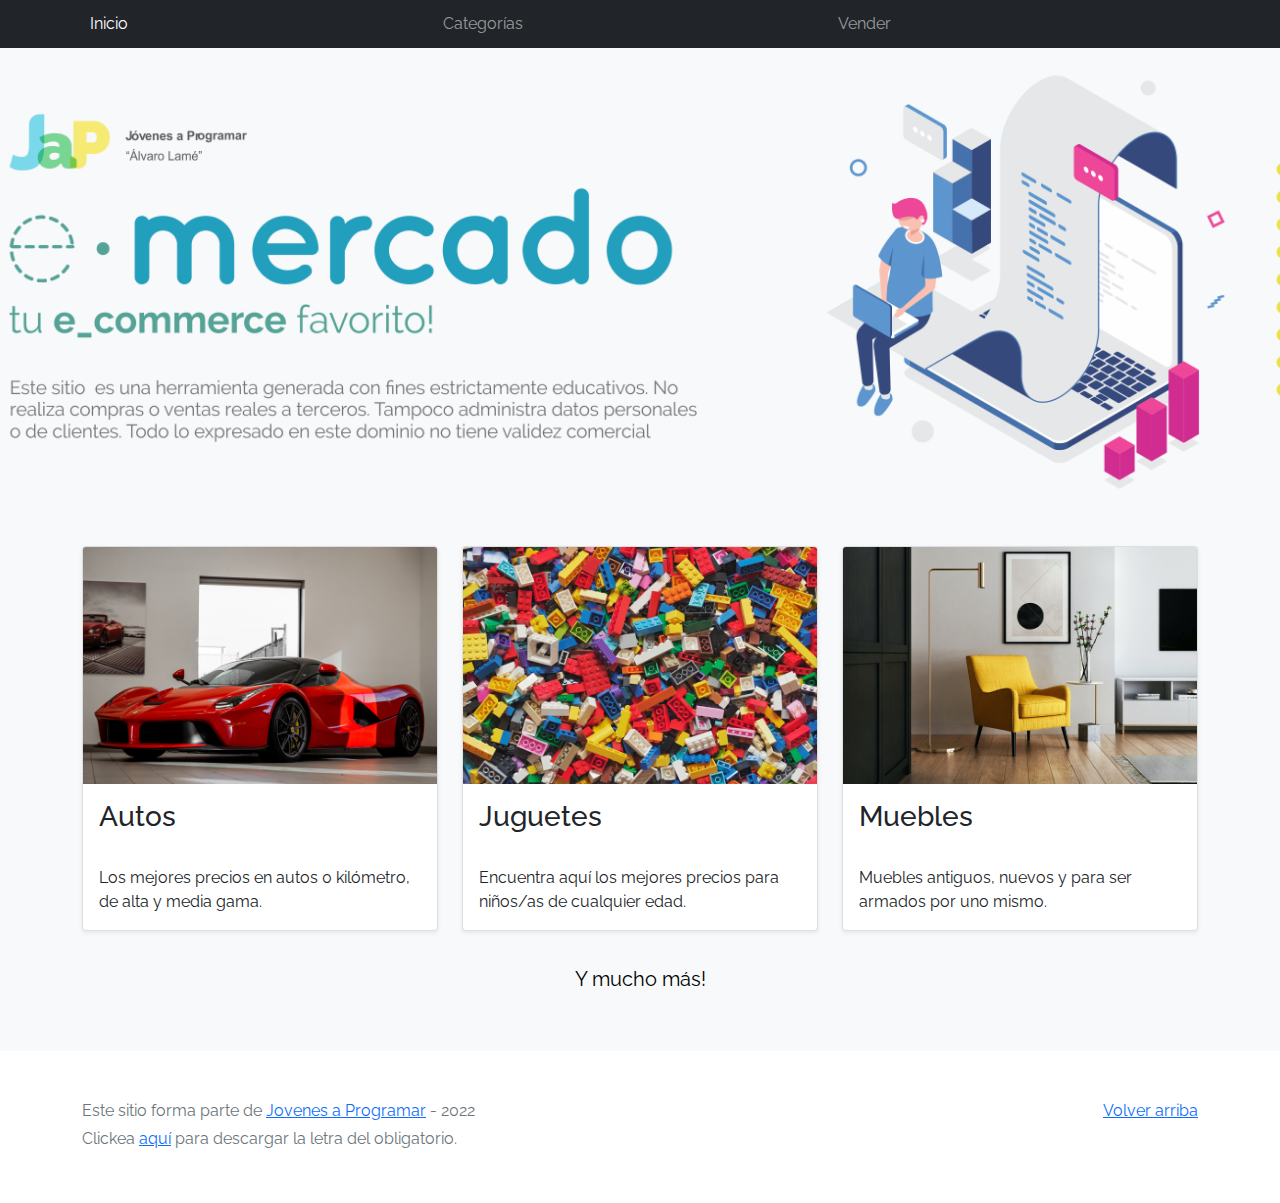
==== index.html @ 9461233b "# Proyecto_JAP_2022" ====
<!DOCTYPE html>
<html lang="es">

<head>
  <meta http-equiv="Content-Type" content="text/html; charset=UTF-8">
  <meta name="viewport" content="width=device-width, initial-scale=1, shrink-to-fit=no">
  <title>eMercado - Todo lo que busques está aquí</title>

  <link href="https://fonts.googleapis.com/css?family=Raleway:300,300i,400,400i,700,700i,900,900i" rel="stylesheet">
  <link href="css/bootstrap.min.css" rel="stylesheet">
  <link href="css/styles.css" rel="stylesheet">
</head>

<body>
  <nav class="navbar navbar-expand-lg navbar-dark bg-dark p-1">
    <div class="container">
      <button class="navbar-toggler" type="button" data-bs-toggle="collapse" data-bs-target="#navbarNav"
        aria-controls="navbarNav" aria-expanded="false" aria-label="Toggle navigation">
        <span class="navbar-toggler-icon"></span>
      </button>
      <div class="collapse navbar-collapse" id="navbarNav">
        <ul class="navbar-nav w-100 justify-content-between">
          <li class="nav-item">
            <a class="nav-link active" href="index.html">Inicio</a>
          </li>
          <li class="nav-item">
            <a class="nav-link" href="categories.html">Categorías</a>
          </li>
          <li class="nav-item">
            <a class="nav-link" href="sell.html">Vender</a>
          </li>
          <li class="nav-item">
          </li>
        </ul>
      </div>
    </div>
  </nav>
  <main>
    <div class="jumbotron text-center"></div>
    <div class="album py-5 bg-light">
      <div class="container">
        <div class="row">
          <div class="col-md-4">
            <div class="card mb-4 shadow-sm custom-card cursor-active" id="autos">
              <img class="bd-placeholder-img card-img-top" src="img/cars_index.jpg"
                alt="Imgagen representativa de la categoría 'Autos'">
              <h3 class="m-3">Autos</h3>
              <div class="card-body">
                <p class="card-text">Los mejores precios en autos 0 kilómetro, de alta y media gama.</p>
              </div>
            </div>
          </div>
          <div class="col-md-4">
            <div class="card mb-4 shadow-sm custom-card cursor-active" id="juguetes">
              <img class="bd-placeholder-img card-img-top" src="img/toys_index.jpg"
                alt="Imgagen representativa de la categoría 'Juguetes'">
              <h3 class="m-3">Juguetes</h3>
              <div class="card-body">
                <p class="card-text">Encuentra aquí los mejores precios para niños/as de cualquier edad.</p>
              </div>
            </div>
          </div>
          <div class="col-md-4">
            <div class="card mb-4 shadow-sm custom-card cursor-active" id="muebles">
              <img class="bd-placeholder-img card-img-top" src="img/furniture_index.jpg"
                alt="Imgagen representativa de la categoría 'Muebles'">
              <h3 class="m-3">Muebles</h3>
              <div class="card-body">
                <p class="card-text">Muebles antiguos, nuevos y para ser armados por uno mismo.</p>
              </div>
            </div>
          </div>
        </div>
        <div class="row">
          <a class="btn btn-light btn-lg btn-block" href="categories.html">Y mucho más!</a>
        </div>
      </div>
    </div>
  </main>
  <footer class="text-muted">
    <div class="container">
      <p class="float-end">
        <a href="#">Volver arriba</a>
      </p>
      <p>Este sitio forma parte de <a href="https://jovenesaprogramar.edu.uy/" target="_blank">Jovenes a Programar</a> -
        2022</p>
      <p>Clickea <a target="_blank" href="Letra.pdf">aquí</a> para descargar la letra del obligatorio.</p>
    </div>
  </footer>
  <script src="js/bootstrap.bundle.min.js"></script>
  <script src="js/index.js"></script>
  <script src="js/init.js"></script>
</body>

</html>
---- css/styles.css ----
.jumbotron,
.card-body,
.container,
.site-header {
  font-family: 'Raleway', serif !important;
}

.jumbotron .display-4 {
  font-weight: bold;
}

nav a {
  text-decoration: none;
}

.bd-placeholder-img {
  font-size: 1.125rem;
  text-anchor: middle;
  -webkit-user-select: none;
  -moz-user-select: none;
  -ms-user-select: none;
  user-select: none;
}

@media (min-width: 768px) {
  .bd-placeholder-img-lg {
    font-size: 3.5rem;
  }
}

.jumbotron {
  height: 50vh;
  padding: 5em inherit;
  margin-bottom: 0;
  background-color: #53C0FB;
  background: url('../img/cover_back.png');
  background-size: cover;
  background-position: center;
  background-repeat: no-repeat;
  color: black;
  font-weight: bold;
}

@media (min-width: 768px) {
  .jumbotron {
    padding-top: 6rem;
    padding-bottom: 6rem;
  }
}

.jumbotron p:last-child {
  margin-bottom: 0;
}

.jumbotron-heading {
  font-weight: 300;
}

.jumbotron .container {
  max-width: 40rem;
  background-color: rgba(255, 255, 255, 0.5);
  border-radius: 10px;
  text-shadow: 1px 1px 2px grey;
}

.jumbotron .lead {
  font-size: 38px;
}

footer {
  padding-top: 3rem;
  padding-bottom: 3rem;
}

footer p {
  margin-bottom: .25rem;
}

.site-header a {
  color: white;
  transition: ease-in-out color .15s;
}

.site-header .dropdown-menu a {
  color: black;
}

.dropzone {
  border: 2px dashed #0087F7;
  border-radius: 5px;
  background: white;
}

.img-fit {
  max-height: 100%;
}

.alert {
  position: fixed;
  top: 80px;
  width: 50%;
  left: 50%;
  transform: translate(-50%, 0);
}

.lds-ring {
  display: inline-block;
  position: relative;
  width: 64px;
  height: 64px;
  top: 50%;
  left: 50%;
}

.cursor-active {
  cursor: pointer;
}

.left {
  float: left;
  padding: 4px;
  background-color: rgba(255, 255, 255, 0.5);
}

.lds-ring div {
  box-sizing: border-box;
  display: block;
  position: absolute;
  width: 51px;
  height: 51px;
  margin: 6px;
  border: 6px solid #fff;
  border-radius: 50%;
  animation: lds-ring 1.2s cubic-bezier(0.5, 0, 0.5, 1) infinite;
  border-color: #fff transparent transparent transparent;
}

.lds-ring div:nth-child(1) {
  animation-delay: -0.45s;
}

.lds-ring div:nth-child(2) {
  animation-delay: -0.3s;
}

.lds-ring div:nth-child(3) {
  animation-delay: -0.15s;
}

@keyframes lds-ring {
  0% {
    transform: rotate(0deg);
  }

  100% {
    transform: rotate(360deg);
  }
}

.signin {
  width: 100%;
  max-width: 330px;
  padding: 15px;
  margin: auto;
}

#spinner-wrapper {
  position: fixed;
  background-color: rgba(0, 0, 0, 0.5);
  width: 100%;
  height: 100%;
  top: 0;
  left: 0;
  z-index: 1021;
  display: none;
}

main {
  min-height: calc(100vh - 210px);
}

a.custom-card,
a.custom-card:hover {
  color: inherit;
  text-decoration: inherit;
}

.checked {
  color: orange;
}
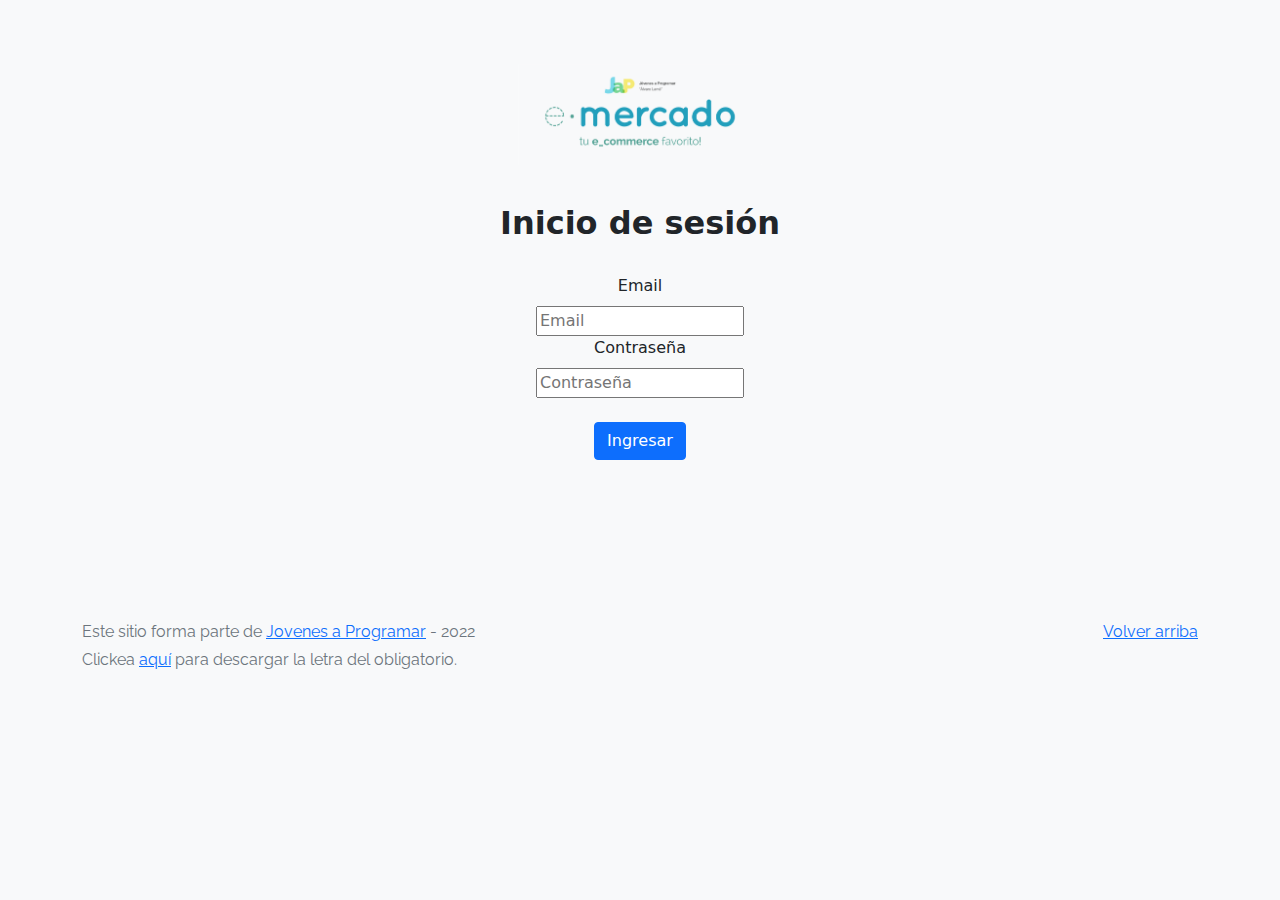
==== commit 19d0ec06: "Entregable 1" ====
--- a/index.html
+++ b/index.html
@@ -28,6 +28,9 @@
           </li>
           <li class="nav-item">
             <a class="nav-link" href="sell.html">Vender</a>
+          </li>
+          <li class="nav-item">
+            <a class="nav-link" id = "cerrar">Me voy</a>
           </li>
           <li class="nav-item">
           </li>
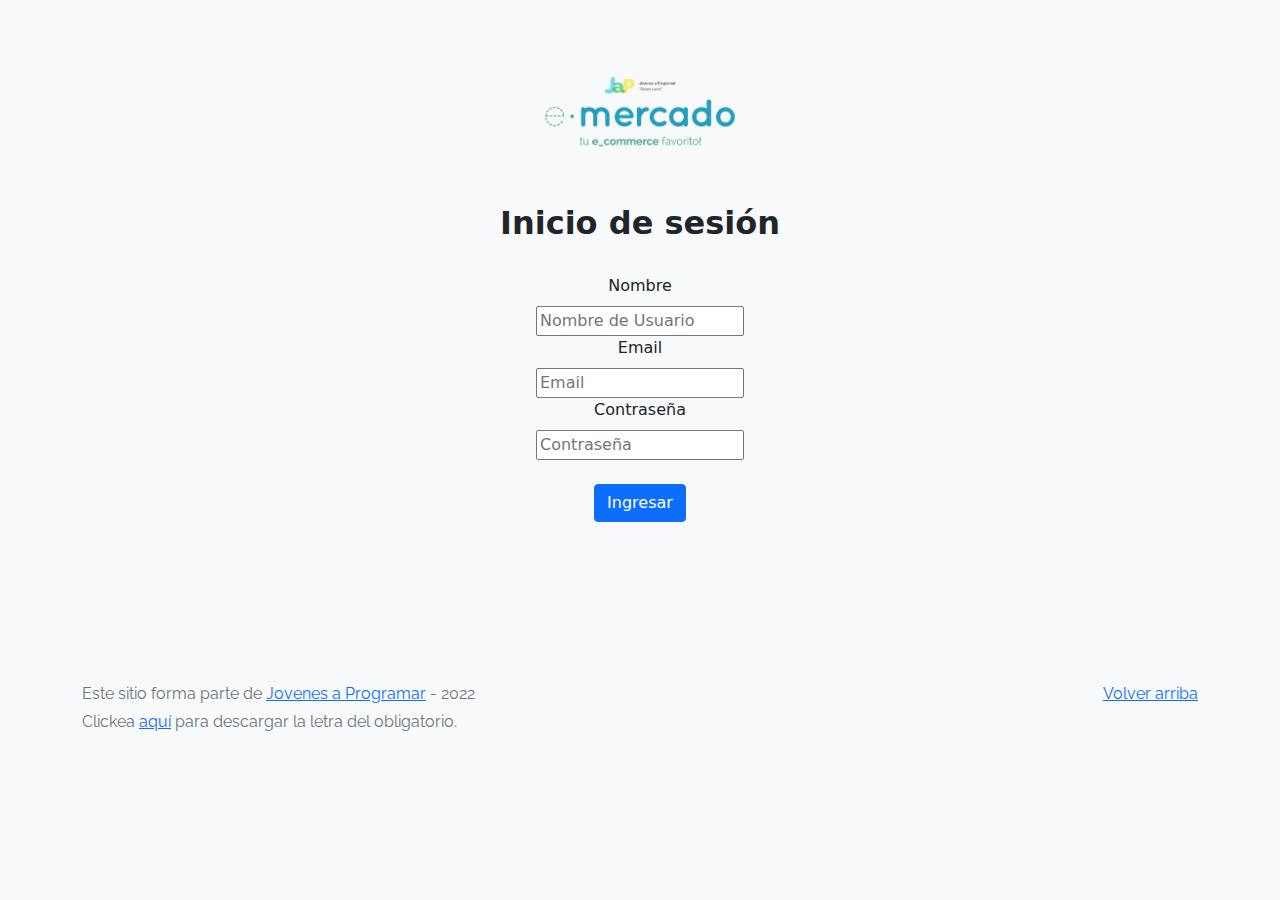
==== commit 93be85e6: "actualización milenaria" ====
--- a/index.html
+++ b/index.html
@@ -33,6 +33,7 @@
             <a class="nav-link" id = "cerrar">Me voy</a>
           </li>
           <li class="nav-item">
+            <a class="nav-link" id = "quien">Soy: <span id="email"></span></a>
           </li>
         </ul>
       </div>
